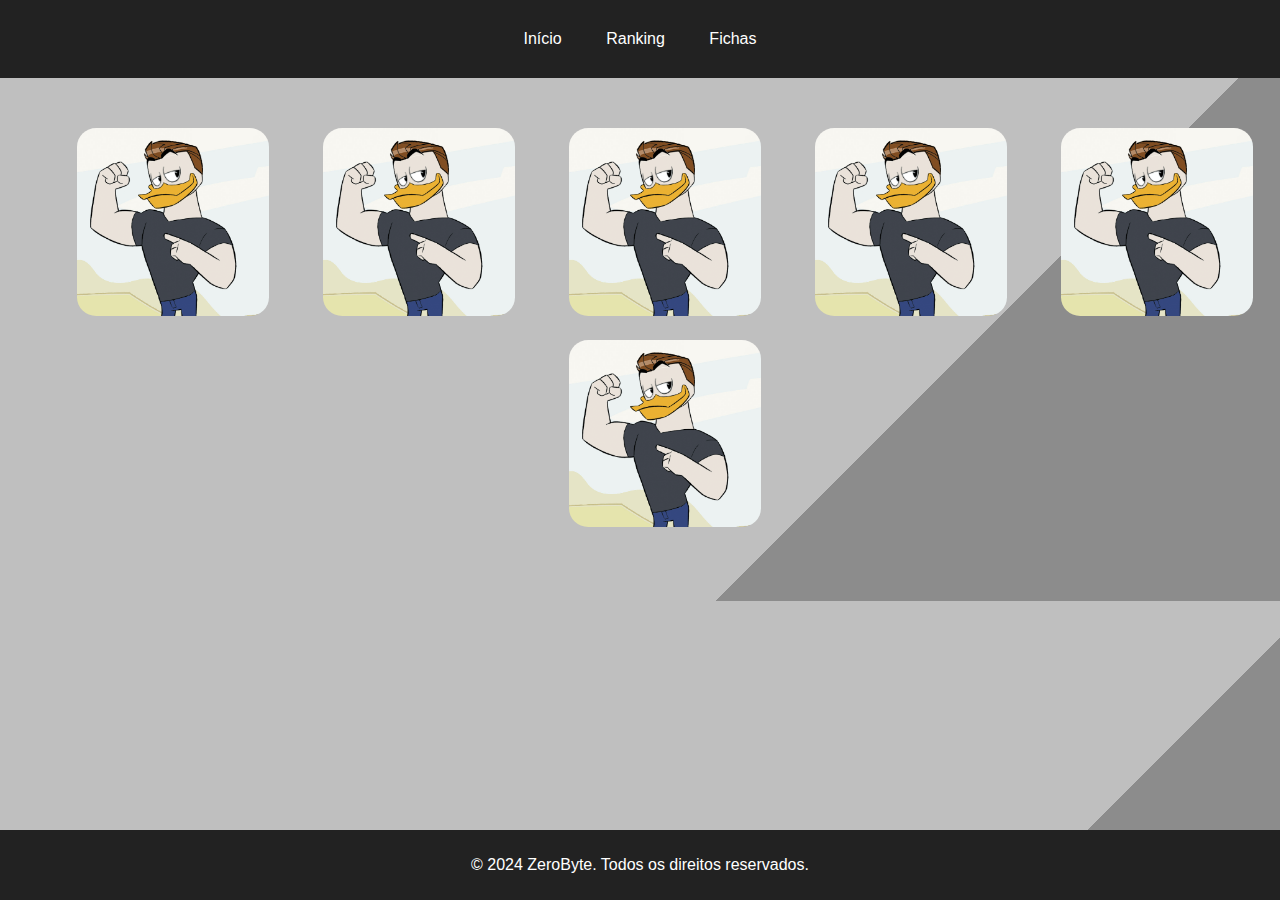
==== fichas.html @ 4f12a6d5 "first commit" ====
<!DOCTYPE html>
<html lang="pt-BR">
<head>
    <meta charset="UTF-8">
    <meta name="viewport" content="width=device-width, initial-scale=1.0">
    <title>Fichas</title>
    <link rel="stylesheet" href="styles.css">
    <link rel="stylesheet" href="https://cdnjs.cloudflare.com/ajax/libs/font-awesome/5.15.4/css/all.min.css">
    <link rel="icon" type="image/x-icon" href="/assets/favicon.png">
    <style>
        /* Estilos CSS */
        .modal {
            display: none;
            position: fixed; 
            top: 50%;
            left: 50%;
            transform: translate(-50%, -50%);
            background-color: #BB8845;
            padding: 40px; /* Aumentando o padding */
            border-radius: 10px; /* Aumentando o raio da borda */
            box-shadow: 0 0 20px rgba(0, 0, 0, 0.5); /* Aumentando o desfoque da sombra */
            z-index: 1000; 
            width: 70%; /* Aumentando a largura */
            max-width: 600px; /* Limitando a largura máxima */
            height: 50%; /* Aumentando a altura */
            max-height: 80%; /* Limitando a altura máxima */
            overflow-y: auto; /* Adicionando uma barra de rolagem vertical se necessário */
        }

        .active {
            display: block;
        }

        .overlay {
            position: fixed;
            top: 0;
            left: 0;
            width: 100%;
            height: 100%;
            background-color: rgba(0, 0, 0, 0.9);
            display: none;
            z-index: 998; 
        }

        .modal-header {
            display: flex;
            justify-content: space-between;
            align-items: center;
            margin-bottom: 20px; /* Aumentando a margem inferior */
        }

        .close-btn {
            background: none;
            border: none;
            cursor: pointer;
            font-size: 24px; /* Aumentando o tamanho do ícone de fechar */
            color: #555;
        }

        .modal-content {
            display: flex;
            flex-direction: row; /* Alinhamento em linha */
            align-items: center; /* Alinhamento vertical ao centro */
            max-width: 100%; /* Definindo a largura máxima do conteúdo */
            overflow: hidden; /* Escondendo o conteúdo que extrapolar a largura */
            overflow-y: auto; /* Adicionando uma barra de rolagem vertical se necessário */
        }

        .modal-image {
            flex-shrink: 0; /* Evita que a imagem diminua para se ajustar ao texto */
            margin-right: 20px; /* Espaço entre a imagem e o texto */
            max-width: 50%; /* Ajuste o tamanho da imagem conforme necessário */
            max-height: 30%;
            border-radius: 5%;
        }

        .modal-text {
            flex-grow: 1; /* Faz o texto ocupar o espaço restante */
        }

        /* Estilo para as imagens dos botões */
        .modal-img-btn {
            cursor: pointer;
            width: 15vw; /* 1/4 da largura da viewport */
            max-height: 25vw; /* 1/4 da altura da viewport */
            margin-bottom: 20px; /* Espaço vertical entre os modais */
            margin-left: 4%; /* Margem esquerda aumentada */
            border-radius: 10%;

        }
    </style>
</head>
<body>
    <nav>
        <ul>
            <li><a href="index.html">Início</a></li>
            <li><a href="ranking.html">Ranking</a></li>
            <li><a href="fichas.html">Fichas</a></li>
        </ul>
    </nav>

    <section class="main-section">
        <img src="assets/zeroModalBtn.png" class="modal-img-btn" data-modal-target="#ficha1" alt="Abrir Ficha 1">
        <img src="assets/zeroModalBtn.png" class="modal-img-btn" data-modal-target="#ficha2" alt="Abrir Ficha 2">
        <img src="assets/zeroModalBtn.png" class="modal-img-btn" data-modal-target="#ficha3" alt="Abrir Ficha 3">
        <img src="assets/zeroModalBtn.png" class="modal-img-btn" data-modal-target="#ficha4" alt="Abrir Ficha 4">
        <img src="assets/zeroModalBtn.png" class="modal-img-btn" data-modal-target="#ficha5" alt="Abrir Ficha 5">
        <img src="assets/zeroModalBtn.png" class="modal-img-btn" data-modal-target="#ficha6" alt="Abrir Ficha 6">
        <!-- Adicione mais imagens conforme necessário -->
    </section>

    <!-- Modal para Ficha 1 -->
    <div class="modal" id="ficha1">
        <div class="modal-header">
            <h2>Zero</h2>
            <button class="close-btn" data-close-button>&times;</button>
        </div>
        <div class="modal-content">
            <img src="/assets/zeroModalAvatar.png" alt="Zero" class="modal-image">
            <div class="modal-text">
                <p><strong>Classe:</strong> Druida</p>
                <p><strong>Nível:</strong> 5</p>
                <p><strong>Cargo:</strong> Pós-Júnior</p>
                <p><strong>XP:</strong> 5000</p>
                <p><strong>Histórico de Missões:</strong></p>
                <ul>
                    <li>Formulário Scrum - Concluída</li>
                    <li>Missão 2 - Pendente</li>
                    <li>Missão 3 - Concluída</li>
                    <li>Missão 4 - Concluída</li>
                    <li>Missão 5 - Pendente</li>
                    <li>Missão 6 - Concluída</li>
                    <li>Missão 7 - Concluída</li>
                    <li>Missão 8 - Pendente</li>
                    <li>Missão 9 - Concluída</li>                    
                    <li>Missão 10 - Concluída</li>
                </ul>
            </div>
        </div>
    </div>

    <!-- Modal para Ficha 2 -->
    <div class="modal" id="ficha2">
        <div class="modal-header">
            <h2>Personagem 2</h2>
            <button class="close-btn" data-close-button>&times;</button>
        </div>
        <div class="modal-content">
            <img src="/assets/zeroModalAvatar.png" alt="Imagem da Ficha 2" class="modal-image">
            <div class="modal-text">
                <p><strong>Classe:</strong> Guerreiro</p>
                <p><strong>Nível:</strong> 3</p>
                <p><strong>Cargo:</strong> Trainee</p>
                <p><strong>XP:</strong> 2500</p>
                <p><strong>Histórico de Missões:</strong></p>
                <ul>
                    <li>Missão 1 - Concluída</li>
                    <li>Missão 2 - Concluída</li>
                    <li>Missão 3 - Pendente</li>
                </ul>
            </div>
        </div>
    </div>

    <!-- Modal para Ficha 3 -->
<div class="modal" id="ficha3">
    <div class="modal-header">
        <h2>Personagem 3</h2>
        <button class="close-btn" data-close-button>&times;</button>
    </div>
    <div class="modal-content">
        <img src="/assets/zeroModalAvatar.png" alt="Imagem da Ficha 3" class="modal-image">
        <div class="modal-text">
            <p><strong>Classe:</strong> Guerreiro</p>
            <p><strong>Nível:</strong> 4</p>
            <p><strong>Cargo:</strong> Comercial</p>
            <p><strong>XP:</strong> 3500</p>
            <p><strong>Histórico de Missões:</strong></p>
            <ul>
                <li>Missão 1 - Concluída</li>
                <li>Missão 2 - Pendente</li>
                <li>Missão 3 - Concluída</li>
            </ul>
        </div>
    </div>
</div>

<!-- Modal para Ficha 4 -->
<div class="modal" id="ficha4">
    <div class="modal-header">
        <h2>Personagem 4</h2>
        <button class="close-btn" data-close-button>&times;</button>
    </div>
    <div class="modal-content">
        <img src="/assets/zeroModalAvatar.png" alt="Imagem da Ficha 4" class="modal-image">
        <div class="modal-text">
            <p><strong>Classe:</strong> Patrulheiro</p>
            <p><strong>Nível:</strong> 6</p>
            <p><strong>Cargo:</strong> Trainee</p>
            <p><strong>XP:</strong> 8000</p>
            <p><strong>Histórico de Missões:</strong></p>
            <ul>
                <li>Missão 1 - Concluída</li>
                <li>Missão 2 - Concluída</li>
                <li>Missão 3 - Concluída</li>
            </ul>
        </div>
    </div>
</div>

<!-- Modal para Ficha 5 -->
<div class="modal" id="ficha5">
    <div class="modal-header">
        <h2>Personagem 5</h2>
        <button class="close-btn" data-close-button>&times;</button>
    </div>
    <div class="modal-content">
        <img src="/assets/zeroModalAvatar.png" alt="Imagem da Ficha 5" class="modal-image">
        <div class="modal-text">
            <p><strong>Classe:</strong> Clérigo</p>
            <p><strong>Nível:</strong> 6</p>
            <p><strong>Cargo:</strong> Líder</p>
            <p><strong>XP:</strong> 8000</p>
            <p><strong>Histórico de Missões:</strong></p>
            <ul>
                <li>Missão 1 - Concluída</li>
                <li>Missão 2 - Concluída</li>
                <li>Missão 3 - Concluída</li>
            </ul>
        </div>
    </div>
</div>

<!-- Modal para Ficha 6 -->
<div class="modal" id="ficha6">
    <div class="modal-header">
        <h2>Personagem 6</h2>
        <button class="close-btn" data-close-button>&times;</button>
    </div>
    <div class="modal-content">
        <img src="/assets/zeroModalAvatar.png" alt="Imagem da Ficha 6" class="modal-image">
        <div class="modal-text">
            <p><strong>Classe:</strong> Ladino</p>
            <p><strong>Nível:</strong> 6</p>
            <p><strong>Cargo:</strong> VPGG</p>
            <p><strong>XP:</strong> 8000</p>
            <p><strong>Histórico de Missões:</strong></p>
            <ul>
                <li>Missão 1 - Concluída</li>
                <li>Missão 2 - Concluída</li>
                <li>Missão 3 - Concluída</li>
            </ul>
        </div>
    </div>
</div>
    <!-- Adicione mais modais conforme necessário -->

    <div class="overlay"></div>

    <footer>
        <p>&copy; 2024 ZeroByte. Todos os direitos reservados.</p>
    </footer>

    <script>
        // Script JavaScript
        const modalImgBtns = document.querySelectorAll('.modal-img-btn');
        const closeButtons = document.querySelectorAll('[data-close-button]');
        const overlay = document.querySelector('.overlay');

        modalImgBtns.forEach(imgBtn => {
            imgBtn.addEventListener('click', () => {
                const modal = document.querySelector(imgBtn.dataset.modalTarget);
                closeAllModals();
                openModal(modal);
            });
        });

        closeButtons.forEach(button => {
            button.addEventListener('click', () => {
                const modal = button.closest('.modal');
                closeModal(modal);
            });
        });

        overlay.addEventListener('click', () => {
            closeAllModals();
        });

        function openModal(modal) {
            if (modal == null) return;
            modal.classList.add('active');
            overlay.style.display = 'block'; // Exibe a overlay
            document.body.classList.add('modal-blur'); // Adiciona classe para desfoque no corpo
        }

        function closeModal(modal) {
            if (modal == null) return;
            modal.classList.remove('active');
            overlay.style.display = 'none'; // Oculta a overlay
            document.body.classList.remove('modal-blur'); // Remove classe de desfoque no corpo
        }

        function closeAllModals() {
            const modals = document.querySelectorAll('.modal.active');
            modals.forEach(modal => {
                closeModal(modal);
            });
        }
    </script>
</body>
</html>
---- styles.css ----
body {
    font-family: Arial, sans-serif;
    margin: 0;
    padding: 0;
    background-color: #f3f3f3;
}

nav {
    background-color: #222;
    padding: 20px 0;
}

nav ul {
    list-style-type: none;
    margin: 0;
    padding: 0;
    text-align: center;
}

nav ul li {
    display: inline;
}

nav ul li a {
    display: inline-block;
    color: #fff;
    text-decoration: none;
    padding: 10px 20px;
    transition: background-color 0.3s ease;
}

nav ul li a:hover {
    background-color: #555;
}

.main-section {
    text-align: center;
    padding: 50px 20px;
}

footer {
    background-color: #222;
    color: #fff;
    text-align: center;
    padding: 10px 0;
    position: fixed;
    bottom: 0;
    width: 100%;
}

.personagem-img {
    max-width: 100%;
    height: auto;
    margin-bottom: 10px;
}

body {
    background: linear-gradient(135deg, #bfbfbf 70%, #8c8c8c 40%);
}

/* Estilos adicionais para o scroll (Chrome e Safari) */
::-webkit-scrollbar {
    width: 10px; /* largura da barra de rolagem */
}

::-webkit-scrollbar-track {
    background: #f1f1f1; /* cor do fundo da barra de rolagem */
}

::-webkit-scrollbar-thumb {
    background: #000; /* cor da barra de rolagem */
}
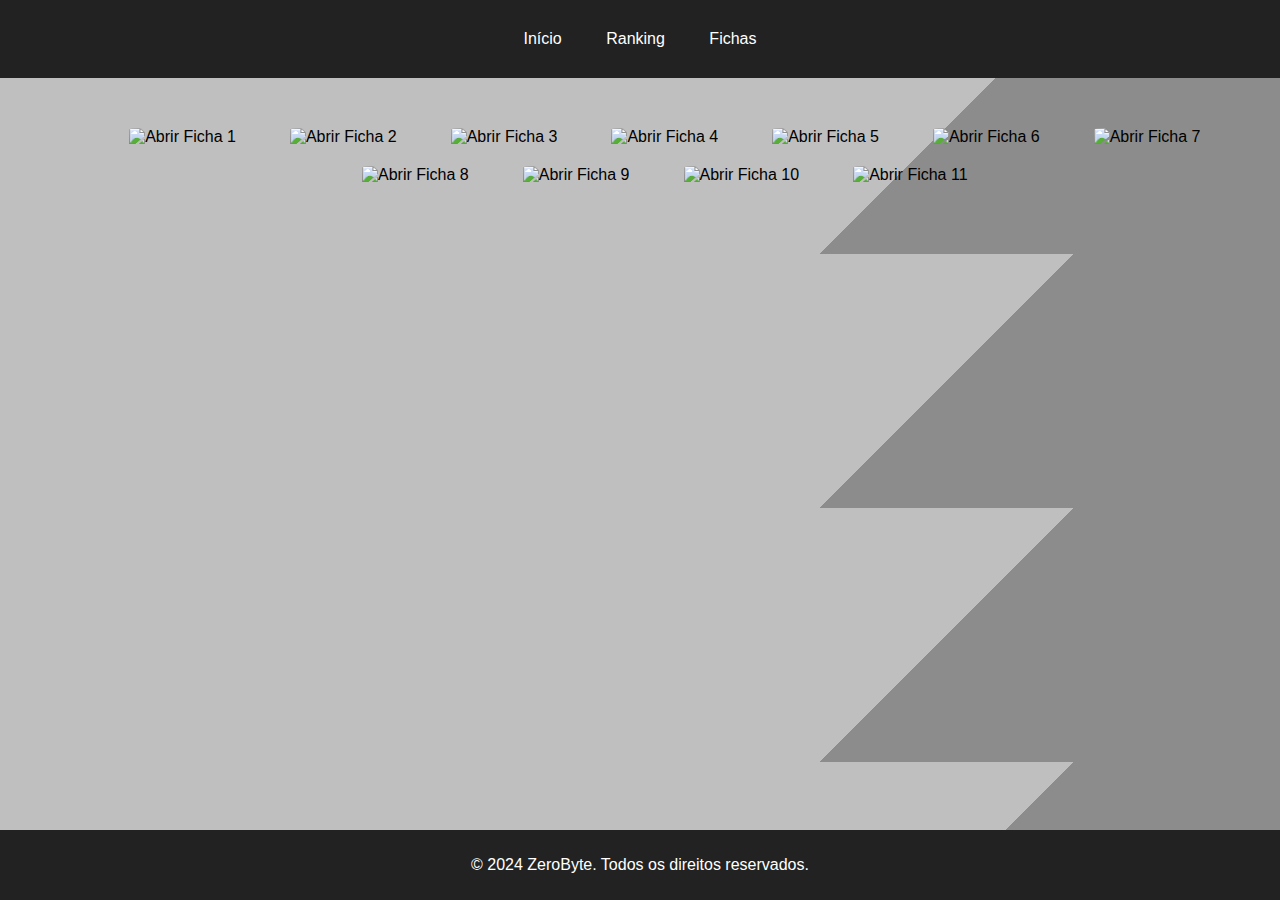
==== commit 390479ed: "Update fichas.html" ====
--- a/fichas.html
+++ b/fichas.html
@@ -6,7 +6,7 @@
     <title>Fichas</title>
     <link rel="stylesheet" href="styles.css">
     <link rel="stylesheet" href="https://cdnjs.cloudflare.com/ajax/libs/font-awesome/5.15.4/css/all.min.css">
-    <link rel="icon" type="image/x-icon" href="/assets/favicon.png">
+    <link rel="icon" type="image/x-icon" href="./assets/favicon.png">
     <style>
         /* Estilos CSS */
         .modal {
@@ -100,40 +100,37 @@
     </nav>
 
     <section class="main-section">
-        <img src="assets/zeroModalBtn.png" class="modal-img-btn" data-modal-target="#ficha1" alt="Abrir Ficha 1">
-        <img src="assets/zeroModalBtn.png" class="modal-img-btn" data-modal-target="#ficha2" alt="Abrir Ficha 2">
-        <img src="assets/zeroModalBtn.png" class="modal-img-btn" data-modal-target="#ficha3" alt="Abrir Ficha 3">
-        <img src="assets/zeroModalBtn.png" class="modal-img-btn" data-modal-target="#ficha4" alt="Abrir Ficha 4">
-        <img src="assets/zeroModalBtn.png" class="modal-img-btn" data-modal-target="#ficha5" alt="Abrir Ficha 5">
-        <img src="assets/zeroModalBtn.png" class="modal-img-btn" data-modal-target="#ficha6" alt="Abrir Ficha 6">
+        <img src="assets/AlanVictorModalAvatar.jpg" class="modal-img-btn" data-modal-target="#ficha1" alt="Abrir Ficha 1">
+        <img src="assets/AllanWarissModalAvatar.jpeg" class="modal-img-btn" data-modal-target="#ficha2" alt="Abrir Ficha 2">
+        <img src="assets/AlexsandroModalAvatar.jpg" class="modal-img-btn" data-modal-target="#ficha3" alt="Abrir Ficha 3">
+        <img src="assets/AnaEmillyModalAvatar.jpg" class="modal-img-btn" data-modal-target="#ficha4" alt="Abrir Ficha 4">
+        <img src="assets/DaniloModalAvatar.jpg" class="modal-img-btn" data-modal-target="#ficha5" alt="Abrir Ficha 5">
+        <img src="assets/EdnardoModalAvatar.jpg" class="modal-img-btn" data-modal-target="#ficha6" alt="Abrir Ficha 6">
+        <img src="assets/HenryModalAvatar.jpeg" class="modal-img-btn" data-modal-target="#ficha7" alt="Abrir Ficha 7">
+        <img src="assets/JoaoAugustoModalAvatar.jpeg" class="modal-img-btn" data-modal-target="#ficha8" alt="Abrir Ficha 8">
+        <img src="assets/LeviModalAvatar.jpg" class="modal-img-btn" data-modal-target="#ficha9" alt="Abrir Ficha 9">
+        <img src="assets/RafaelDantasModalAvatar.jpeg" class="modal-img-btn" data-modal-target="#ficha10" alt="Abrir Ficha 10">
+        <img src="assets/RomeuModalAvatar.png" class="modal-img-btn" data-modal-target="#ficha11" alt="Abrir Ficha 11">
         <!-- Adicione mais imagens conforme necessário -->
     </section>
 
     <!-- Modal para Ficha 1 -->
     <div class="modal" id="ficha1">
         <div class="modal-header">
-            <h2>Zero</h2>
+            <h2>Alan Victor</h2>
             <button class="close-btn" data-close-button>&times;</button>
         </div>
         <div class="modal-content">
-            <img src="/assets/zeroModalAvatar.png" alt="Zero" class="modal-image">
+            <img src="../assets/AlanVictorModalAvatar.jpg" alt="Alan Victor" class="modal-image">
             <div class="modal-text">
-                <p><strong>Classe:</strong> Druida</p>
-                <p><strong>Nível:</strong> 5</p>
-                <p><strong>Cargo:</strong> Pós-Júnior</p>
-                <p><strong>XP:</strong> 5000</p>
+                <p><strong>Classe:</strong> Mago</p>
+                <p><strong>Nível:</strong> 1</p>
+                <p><strong>Cargo:</strong> Trainee</p>
+                <p><strong>XP:</strong> 30</p>
                 <p><strong>Histórico de Missões:</strong></p>
                 <ul>
-                    <li>Formulário Scrum - Concluída</li>
-                    <li>Missão 2 - Pendente</li>
-                    <li>Missão 3 - Concluída</li>
-                    <li>Missão 4 - Concluída</li>
-                    <li>Missão 5 - Pendente</li>
-                    <li>Missão 6 - Concluída</li>
-                    <li>Missão 7 - Concluída</li>
-                    <li>Missão 8 - Pendente</li>
-                    <li>Missão 9 - Concluída</li>                    
-                    <li>Missão 10 - Concluída</li>
+                    <li>RG - 19/04/2024 (+10)</li>
+                    <li>Missão Inicial (+20) </li>
                 </ul>
             </div>
         </div>
@@ -142,21 +139,21 @@
     <!-- Modal para Ficha 2 -->
     <div class="modal" id="ficha2">
         <div class="modal-header">
-            <h2>Personagem 2</h2>
+            <h2>Allan Wariss</h2>
             <button class="close-btn" data-close-button>&times;</button>
         </div>
         <div class="modal-content">
-            <img src="/assets/zeroModalAvatar.png" alt="Imagem da Ficha 2" class="modal-image">
+            <img src="../assets/AllanWarissModalAvatar.jpeg" alt="Allan Wariss" class="modal-image">
             <div class="modal-text">
-                <p><strong>Classe:</strong> Guerreiro</p>
-                <p><strong>Nível:</strong> 3</p>
+                <p><strong>Classe:</strong> Monge</p>
+                <p><strong>Nível:</strong> 1</p>
                 <p><strong>Cargo:</strong> Trainee</p>
-                <p><strong>XP:</strong> 2500</p>
+                <p><strong>XP:</strong> 0</p>
                 <p><strong>Histórico de Missões:</strong></p>
                 <ul>
-                    <li>Missão 1 - Concluída</li>
-                    <li>Missão 2 - Concluída</li>
-                    <li>Missão 3 - Pendente</li>
+                    <li></li>
+                    <li></li>
+                    <li></li>
                 </ul>
             </div>
         </div>
@@ -165,21 +162,21 @@
     <!-- Modal para Ficha 3 -->
 <div class="modal" id="ficha3">
     <div class="modal-header">
-        <h2>Personagem 3</h2>
-        <button class="close-btn" data-close-button>&times;</button>
-    </div>
-    <div class="modal-content">
-        <img src="/assets/zeroModalAvatar.png" alt="Imagem da Ficha 3" class="modal-image">
-        <div class="modal-text">
-            <p><strong>Classe:</strong> Guerreiro</p>
-            <p><strong>Nível:</strong> 4</p>
-            <p><strong>Cargo:</strong> Comercial</p>
-            <p><strong>XP:</strong> 3500</p>
-            <p><strong>Histórico de Missões:</strong></p>
-            <ul>
-                <li>Missão 1 - Concluída</li>
-                <li>Missão 2 - Pendente</li>
-                <li>Missão 3 - Concluída</li>
+        <h2>Alexsandro</h2>
+        <button class="close-btn" data-close-button>&times;</button>
+    </div>
+    <div class="modal-content">
+        <img src="../assets/AlexsandroModalAvatar.jpg" alt="Alexsandro" class="modal-image">
+        <div class="modal-text">
+            <p><strong>Classe:</strong> Bárbaro</p>
+            <p><strong>Nível:</strong> 1</p>
+            <p><strong>Cargo:</strong> Membro efetivo</p>
+            <p><strong>XP:</strong> 10</p>
+            <p><strong>Histórico de Missões:</strong></p>
+            <ul>
+                <li>RG - 19/04/2024 (+10)</li>
+                <li></li>
+                <li></li>
             </ul>
         </div>
     </div>
@@ -188,21 +185,21 @@
 <!-- Modal para Ficha 4 -->
 <div class="modal" id="ficha4">
     <div class="modal-header">
-        <h2>Personagem 4</h2>
-        <button class="close-btn" data-close-button>&times;</button>
-    </div>
-    <div class="modal-content">
-        <img src="/assets/zeroModalAvatar.png" alt="Imagem da Ficha 4" class="modal-image">
-        <div class="modal-text">
-            <p><strong>Classe:</strong> Patrulheiro</p>
-            <p><strong>Nível:</strong> 6</p>
-            <p><strong>Cargo:</strong> Trainee</p>
-            <p><strong>XP:</strong> 8000</p>
-            <p><strong>Histórico de Missões:</strong></p>
-            <ul>
-                <li>Missão 1 - Concluída</li>
-                <li>Missão 2 - Concluída</li>
-                <li>Missão 3 - Concluída</li>
+        <h2>Ana Emilly</h2>
+        <button class="close-btn" data-close-button>&times;</button>
+    </div>
+    <div class="modal-content">
+        <img src="../assets/AnaEmillyModalAvatar.jpg" alt="Ana Emilly" class="modal-image">
+        <div class="modal-text">
+            <p><strong>Classe:</strong> Guerreiro</p>
+            <p><strong>Nível:</strong> 1</p>
+            <p><strong>Cargo:</strong> Diretora</p>
+            <p><strong>XP:</strong> 10</p>
+            <p><strong>Histórico de Missões:</strong></p>
+            <ul>
+                <li>RG - 19/04/2024 (+10)</li>
+                <li></li>
+                <li></li>
             </ul>
         </div>
     </div>
@@ -211,21 +208,21 @@
 <!-- Modal para Ficha 5 -->
 <div class="modal" id="ficha5">
     <div class="modal-header">
-        <h2>Personagem 5</h2>
-        <button class="close-btn" data-close-button>&times;</button>
-    </div>
-    <div class="modal-content">
-        <img src="/assets/zeroModalAvatar.png" alt="Imagem da Ficha 5" class="modal-image">
-        <div class="modal-text">
-            <p><strong>Classe:</strong> Clérigo</p>
-            <p><strong>Nível:</strong> 6</p>
-            <p><strong>Cargo:</strong> Líder</p>
-            <p><strong>XP:</strong> 8000</p>
-            <p><strong>Histórico de Missões:</strong></p>
-            <ul>
-                <li>Missão 1 - Concluída</li>
-                <li>Missão 2 - Concluída</li>
-                <li>Missão 3 - Concluída</li>
+        <h2>Danilo</h2>
+        <button class="close-btn" data-close-button>&times;</button>
+    </div>
+    <div class="modal-content">
+        <img src="../assets/DaniloModalAvatar.jpg" alt="Danilo" class="modal-image">
+        <div class="modal-text">
+            <p><strong>Classe:</strong> Bárbaro</p>
+            <p><strong>Nível:</strong> 1</p>
+            <p><strong>Cargo:</strong> Trainee</p>
+            <p><strong>XP:</strong> 30</p>
+            <p><strong>Histórico de Missões:</strong></p>
+            <ul>
+                <li>RG - 19/04/2024 (+10)</li>
+                <li>Missão Inicial (+20)</li>
+                <li></li>
             </ul>
         </div>
     </div>
@@ -234,21 +231,136 @@
 <!-- Modal para Ficha 6 -->
 <div class="modal" id="ficha6">
     <div class="modal-header">
-        <h2>Personagem 6</h2>
-        <button class="close-btn" data-close-button>&times;</button>
-    </div>
-    <div class="modal-content">
-        <img src="/assets/zeroModalAvatar.png" alt="Imagem da Ficha 6" class="modal-image">
+        <h2>Ednardo</h2>
+        <button class="close-btn" data-close-button>&times;</button>
+    </div>
+    <div class="modal-content">
+        <img src="../assets/EdnardoModalAvatar.jpg" alt="Ednardo" class="modal-image">
+        <div class="modal-text">
+            <p><strong>Classe:</strong> Monge</p>
+            <p><strong>Nível:</strong> 1</p>
+            <p><strong>Cargo:</strong> Trainee</p>
+            <p><strong>XP:</strong> 30</p>
+            <p><strong>Histórico de Missões:</strong></p>
+            <ul>
+                <li>RG - 19/04/2024 (+10)</li>
+                <li>Missão Inicial (+20)</li>
+                <li></li>
+            </ul>
+        </div>
+    </div>
+</div>
+
+<!-- Modal para Ficha 7 -->
+<div class="modal" id="ficha7">
+    <div class="modal-header">
+        <h2>Henry</h2>
+        <button class="close-btn" data-close-button>&times;</button>
+    </div>
+    <div class="modal-content">
+        <img src="../assets/HenryModalAvatar.jpeg" alt="Henry" class="modal-image">
+        <div class="modal-text">
+            <p><strong>Classe:</strong> Feiticeiro</p>
+            <p><strong>Nível:</strong> 1</p>
+            <p><strong>Cargo:</strong> Membro efetivo</p>
+            <p><strong>XP:</strong> 10</p>
+            <p><strong>Histórico de Missões:</strong></p>
+            <ul>
+                <li>RG - 19/04/2024 (+10)</li>
+                <li></li>
+                <li></li>
+            </ul>
+        </div>
+    </div>
+</div>
+
+<!-- Modal para Ficha 8 -->
+<div class="modal" id="ficha8">
+    <div class="modal-header">
+        <h2>João Augusto</h2>
+        <button class="close-btn" data-close-button>&times;</button>
+    </div>
+    <div class="modal-content">
+        <img src="../assets/JoaoAugustoModalAvatar.jpeg" alt="João Augusto" class="modal-image">
+        <div class="modal-text">
+            <p><strong>Classe:</strong> Guerreiro</p>
+            <p><strong>Nível:</strong> 1</p>
+            <p><strong>Cargo:</strong> Membro efetivo</p>
+            <p><strong>XP:</strong> 20</p>
+            <p><strong>Histórico de Missões:</strong></p>
+            <ul>
+                <li>Missão Inicial (+20)</li>
+                <li></li>
+                <li></li>
+            </ul>
+        </div>
+    </div>
+</div>
+
+<!-- Modal para Ficha 9 -->
+<div class="modal" id="ficha9">
+    <div class="modal-header">
+        <h2>Levi</h2>
+        <button class="close-btn" data-close-button>&times;</button>
+    </div>
+    <div class="modal-content">
+        <img src="../assets/LeviModalAvatar.jpg" alt="Levi" class="modal-image">
+        <div class="modal-text">
+            <p><strong>Classe:</strong> Bárbaro</p>
+            <p><strong>Nível:</strong> 1</p>
+            <p><strong>Cargo:</strong> Membro efetivo</p>
+            <p><strong>XP:</strong> 10</p>
+            <p><strong>Histórico de Missões:</strong></p>
+            <ul>
+                <li>RG - 19/04/2024 (+10)</li>
+                <li></li>
+                <li></li>
+            </ul>
+        </div>
+    </div>
+</div>
+
+<!-- Modal para Ficha 10 -->
+<div class="modal" id="ficha10">
+    <div class="modal-header">
+        <h2>Rafael Dantas</h2>
+        <button class="close-btn" data-close-button>&times;</button>
+    </div>
+    <div class="modal-content">
+        <img src="../assets/RafaelDantasModalAvatar.jpeg" alt="Rafael Dantas" class="modal-image">
         <div class="modal-text">
             <p><strong>Classe:</strong> Ladino</p>
-            <p><strong>Nível:</strong> 6</p>
-            <p><strong>Cargo:</strong> VPGG</p>
-            <p><strong>XP:</strong> 8000</p>
-            <p><strong>Histórico de Missões:</strong></p>
-            <ul>
-                <li>Missão 1 - Concluída</li>
-                <li>Missão 2 - Concluída</li>
-                <li>Missão 3 - Concluída</li>
+            <p><strong>Nível:</strong> 1</p>
+            <p><strong>Cargo:</strong> Trainee</p>
+            <p><strong>XP:</strong> 30</p>
+            <p><strong>Histórico de Missões:</strong></p>
+            <ul>
+                <li>RG - 19/04/2024 (+10)</li>
+                <li>Missão Inicial (+20)</li>
+                <li></li>
+            </ul>
+        </div>
+    </div>
+</div>
+
+<!-- Modal para Ficha 11 -->
+<div class="modal" id="ficha11">
+    <div class="modal-header">
+        <h2>Romeu</h2>
+        <button class="close-btn" data-close-button>&times;</button>
+    </div>
+    <div class="modal-content">
+        <img src="../assets/RomeuModalAvatar.png" alt="Romeu" class="modal-image">
+        <div class="modal-text">
+            <p><strong>Classe:</strong> Mago</p>
+            <p><strong>Nível:</strong> 1</p>
+            <p><strong>Cargo:</strong> Trainee</p>
+            <p><strong>XP:</strong> 30</p>
+            <p><strong>Histórico de Missões:</strong></p>
+            <ul>
+                <li>RG - 19/04/2024 (+10)</li>
+                <li>Missão Inicial (+20)</li>
+                <li></li>
             </ul>
         </div>
     </div>
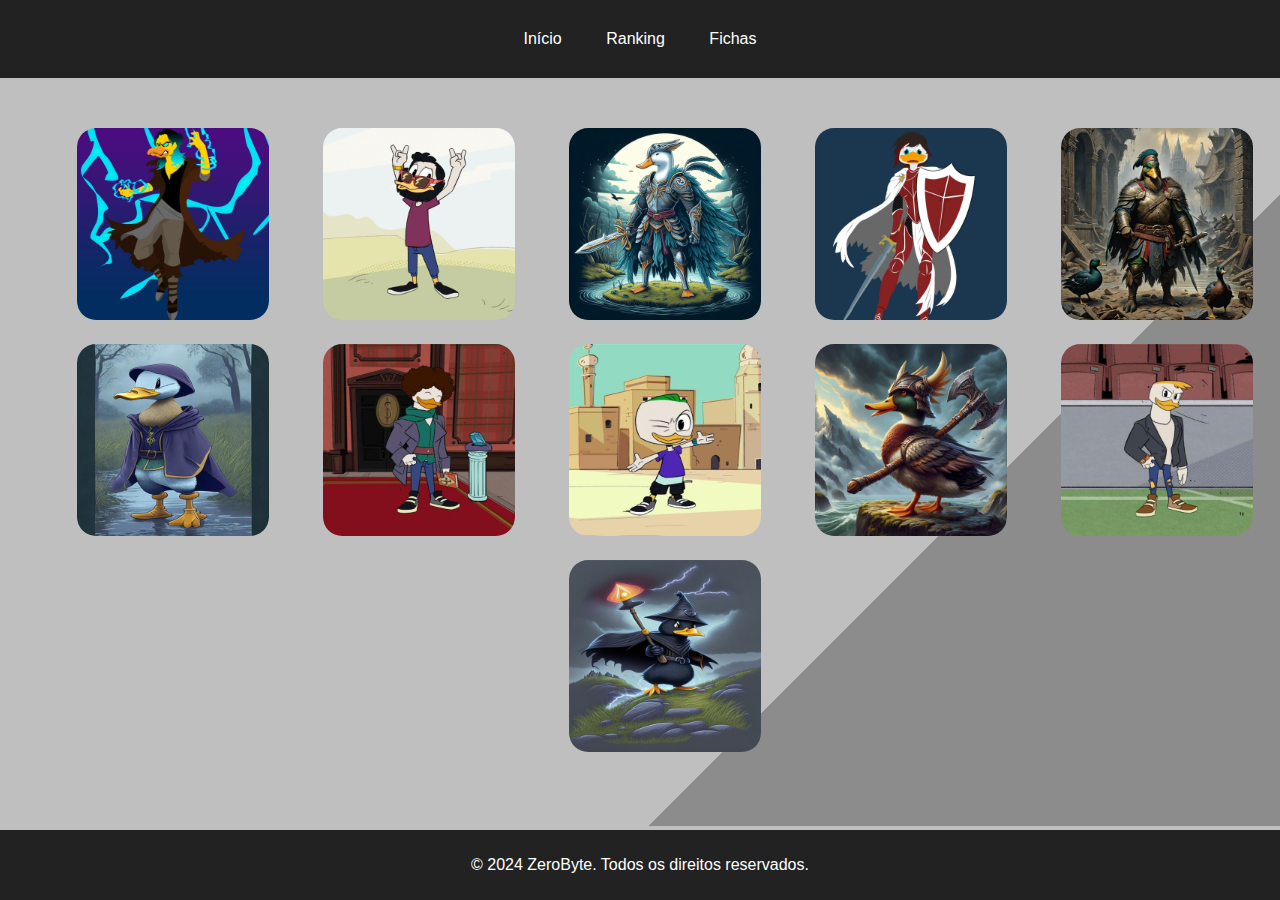
==== commit 3042baaf: "fix" ====
--- a/fichas.html
+++ b/fichas.html
@@ -121,7 +121,7 @@
             <button class="close-btn" data-close-button>&times;</button>
         </div>
         <div class="modal-content">
-            <img src="../assets/AlanVictorModalAvatar.jpg" alt="Alan Victor" class="modal-image">
+            <img src="./assets/AlanVictorModalAvatar.jpg" alt="Alan Victor" class="modal-image">
             <div class="modal-text">
                 <p><strong>Classe:</strong> Mago</p>
                 <p><strong>Nível:</strong> 1</p>
@@ -143,7 +143,7 @@
             <button class="close-btn" data-close-button>&times;</button>
         </div>
         <div class="modal-content">
-            <img src="../assets/AllanWarissModalAvatar.jpeg" alt="Allan Wariss" class="modal-image">
+            <img src="./assets/AllanWarissModalAvatar.jpeg" alt="Allan Wariss" class="modal-image">
             <div class="modal-text">
                 <p><strong>Classe:</strong> Monge</p>
                 <p><strong>Nível:</strong> 1</p>
@@ -166,7 +166,7 @@
         <button class="close-btn" data-close-button>&times;</button>
     </div>
     <div class="modal-content">
-        <img src="../assets/AlexsandroModalAvatar.jpg" alt="Alexsandro" class="modal-image">
+        <img src="./assets/AlexsandroModalAvatar.jpg" alt="Alexsandro" class="modal-image">
         <div class="modal-text">
             <p><strong>Classe:</strong> Bárbaro</p>
             <p><strong>Nível:</strong> 1</p>
@@ -189,7 +189,7 @@
         <button class="close-btn" data-close-button>&times;</button>
     </div>
     <div class="modal-content">
-        <img src="../assets/AnaEmillyModalAvatar.jpg" alt="Ana Emilly" class="modal-image">
+        <img src="./assets/AnaEmillyModalAvatar.jpg" alt="Ana Emilly" class="modal-image">
         <div class="modal-text">
             <p><strong>Classe:</strong> Guerreiro</p>
             <p><strong>Nível:</strong> 1</p>
@@ -212,7 +212,7 @@
         <button class="close-btn" data-close-button>&times;</button>
     </div>
     <div class="modal-content">
-        <img src="../assets/DaniloModalAvatar.jpg" alt="Danilo" class="modal-image">
+        <img src="./assets/DaniloModalAvatar.jpg" alt="Danilo" class="modal-image">
         <div class="modal-text">
             <p><strong>Classe:</strong> Bárbaro</p>
             <p><strong>Nível:</strong> 1</p>
@@ -235,7 +235,7 @@
         <button class="close-btn" data-close-button>&times;</button>
     </div>
     <div class="modal-content">
-        <img src="../assets/EdnardoModalAvatar.jpg" alt="Ednardo" class="modal-image">
+        <img src="./assets/EdnardoModalAvatar.jpg" alt="Ednardo" class="modal-image">
         <div class="modal-text">
             <p><strong>Classe:</strong> Monge</p>
             <p><strong>Nível:</strong> 1</p>
@@ -258,7 +258,7 @@
         <button class="close-btn" data-close-button>&times;</button>
     </div>
     <div class="modal-content">
-        <img src="../assets/HenryModalAvatar.jpeg" alt="Henry" class="modal-image">
+        <img src="./assets/HenryModalAvatar.jpeg" alt="Henry" class="modal-image">
         <div class="modal-text">
             <p><strong>Classe:</strong> Feiticeiro</p>
             <p><strong>Nível:</strong> 1</p>
@@ -281,7 +281,7 @@
         <button class="close-btn" data-close-button>&times;</button>
     </div>
     <div class="modal-content">
-        <img src="../assets/JoaoAugustoModalAvatar.jpeg" alt="João Augusto" class="modal-image">
+        <img src="./assets/JoaoAugustoModalAvatar.jpeg" alt="João Augusto" class="modal-image">
         <div class="modal-text">
             <p><strong>Classe:</strong> Guerreiro</p>
             <p><strong>Nível:</strong> 1</p>
@@ -304,7 +304,7 @@
         <button class="close-btn" data-close-button>&times;</button>
     </div>
     <div class="modal-content">
-        <img src="../assets/LeviModalAvatar.jpg" alt="Levi" class="modal-image">
+        <img src="./assets/LeviModalAvatar.jpg" alt="Levi" class="modal-image">
         <div class="modal-text">
             <p><strong>Classe:</strong> Bárbaro</p>
             <p><strong>Nível:</strong> 1</p>
@@ -327,7 +327,7 @@
         <button class="close-btn" data-close-button>&times;</button>
     </div>
     <div class="modal-content">
-        <img src="../assets/RafaelDantasModalAvatar.jpeg" alt="Rafael Dantas" class="modal-image">
+        <img src="./assets/RafaelDantasModalAvatar.jpeg" alt="Rafael Dantas" class="modal-image">
         <div class="modal-text">
             <p><strong>Classe:</strong> Ladino</p>
             <p><strong>Nível:</strong> 1</p>
@@ -350,7 +350,7 @@
         <button class="close-btn" data-close-button>&times;</button>
     </div>
     <div class="modal-content">
-        <img src="../assets/RomeuModalAvatar.png" alt="Romeu" class="modal-image">
+        <img src="./assets/RomeuModalAvatar.png" alt="Romeu" class="modal-image">
         <div class="modal-text">
             <p><strong>Classe:</strong> Mago</p>
             <p><strong>Nível:</strong> 1</p>
